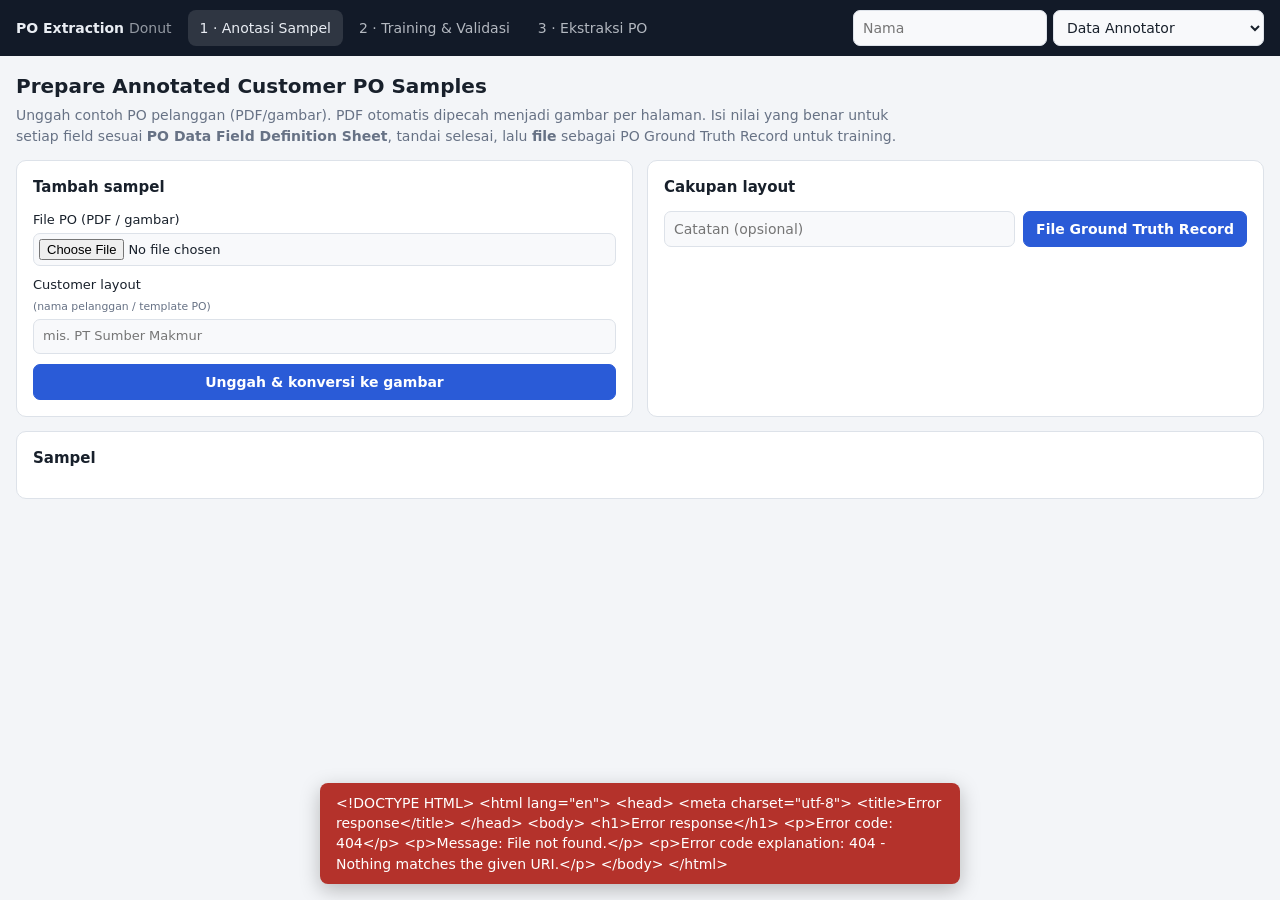
==== donut-po-extractor/static/index.html @ f37d2e2e "Add Donut-based customer PO extraction app (BUC 1-3) - BUC 1: upload PO samples (PDF/image), convert" ====
<!DOCTYPE html>
<html lang="id">
<head>
<meta charset="UTF-8">
<meta name="viewport" content="width=device-width, initial-scale=1">
<title>PO Extraction (Donut)</title>
<link rel="stylesheet" href="style.css">
</head>
<body>
<header>
  <div class="brand">PO Extraction <span>Donut</span></div>
  <nav id="tabs">
    <button data-tab="annotate" class="active">1 · Anotasi Sampel</button>
    <button data-tab="train">2 · Training &amp; Validasi</button>
    <button data-tab="extract">3 · Ekstraksi PO</button>
  </nav>
  <div class="who">
    <input id="userName" placeholder="Nama" aria-label="Nama pengguna">
    <select id="userRole" aria-label="Peran">
      <option>Data Annotator</option>
      <option>AI Developer</option>
      <option>Order Processing Officer</option>
    </select>
  </div>
</header>

<div id="modelBanner" class="banner hidden"></div>
<div id="toast" class="toast hidden" role="status"></div>

<main>
  <!-- ============ BUC 1 ============ -->
  <section id="tab-annotate" class="tab">
    <div class="intro">
      <h1>Prepare Annotated Customer PO Samples</h1>
      <p>Unggah contoh PO pelanggan (PDF/gambar). PDF otomatis dipecah menjadi gambar per halaman.
        Isi nilai yang benar untuk setiap field sesuai <b>PO Data Field Definition Sheet</b>, tandai selesai,
        lalu <b>file</b> sebagai PO Ground Truth Record untuk training.</p>
    </div>

    <div class="grid two">
      <div class="card">
        <h2>Tambah sampel</h2>
        <form id="sampleForm" class="stack">
          <label>File PO (PDF / gambar)<input type="file" name="file" accept=".pdf,.png,.jpg,.jpeg,.tif,.tiff,.bmp,.webp" required></label>
          <label>Customer layout <small>(nama pelanggan / template PO)</small>
            <input name="customer_layout" list="layoutList" required placeholder="mis. PT Sumber Makmur">
          </label>
          <datalist id="layoutList"></datalist>
          <button class="primary" type="submit">Unggah &amp; konversi ke gambar</button>
        </form>
      </div>
      <div class="card">
        <h2>Cakupan layout</h2>
        <div id="coverage"></div>
        <div class="row">
          <input id="recordNote" placeholder="Catatan (opsional)">
          <button id="fileRecordBtn" class="primary">File Ground Truth Record</button>
        </div>
        <div id="records"></div>
      </div>
    </div>

    <div class="card">
      <h2>Sampel</h2>
      <div id="samples" class="samples"></div>
    </div>

    <div id="annotator" class="card hidden">
      <div class="row between">
        <h2 id="annotTitle">Anotasi</h2>
        <div class="row">
          <button id="prevPage">‹ Halaman sebelumnya</button>
          <button id="nextPage">Halaman berikutnya ›</button>
        </div>
      </div>
      <div class="annot">
        <div class="viewer"><img id="annotImg" alt="Halaman PO"></div>
        <form id="annotForm" class="fields"></form>
      </div>
      <div class="row end">
        <span id="annotStatus" class="badge"></span>
        <button id="saveDraft">Simpan draft</button>
        <button id="saveComplete" class="primary">Simpan &amp; tandai selesai</button>
      </div>
    </div>
  </section>

  <!-- ============ BUC 2 ============ -->
  <section id="tab-train" class="tab hidden">
    <div class="intro">
      <h1>Train and Validate PO Extraction Model</h1>
      <p>Pilih Ground Truth Record. Sampel dibagi menjadi set training dan validasi (tidak saling tumpang tindih,
        per customer layout). Donut di-fine-tune pada set training, diuji pada set validasi, hasilnya dicatat di
        <b>Model Validation Sheet</b>, lalu model dirilis (<b>Model Release Record</b>).</p>
    </div>
    <div class="grid two">
      <div class="card">
        <h2>Training baru</h2>
        <form id="runForm" class="stack">
          <label>Ground Truth Record<select name="record_id" id="recordSelect" required></select></label>
          <div class="grid three">
            <label>Rasio validasi<input name="validation_ratio" type="number" step="0.05" min="0.05" max="0.9" value="0.2"></label>
            <label>Epoch<input name="epochs" type="number" min="1" value="30"></label>
            <label>Learning rate<input name="learning_rate" type="number" step="any" value="0.00003"></label>
            <label>Batch size<input name="batch_size" type="number" min="1" value="1"></label>
            <label>Tinggi gambar<input name="image_height" type="number" placeholder="1280"></label>
            <label>Lebar gambar<input name="image_width" type="number" placeholder="960"></label>
          </div>
          <label>Base model<input name="base_model" id="baseModel" placeholder="naver-clova-ix/donut-base"></label>
          <label class="check"><input type="checkbox" name="auto_validate" checked> Validasi otomatis setelah training</label>
          <button class="primary" type="submit">Bagi data &amp; mulai training</button>
        </form>
      </div>
      <div class="card">
        <h2>Model rilis</h2>
        <div id="releases"></div>
      </div>
    </div>
    <div class="card">
      <h2>Training run</h2>
      <div id="runs"></div>
    </div>
    <div id="runDetail" class="card hidden"></div>
  </section>

  <!-- ============ BUC 3 ============ -->
  <section id="tab-extract" class="tab hidden">
    <div class="intro">
      <h1>Extract Customer PO Data to JSON</h1>
      <p>Unggah PO pelanggan (PDF/gambar). Donut membaca setiap halaman langsung dari gambarnya (tanpa OCR terpisah)
        dan menghasilkan JSON sesuai PO Data Field Definition Sheet. Periksa, koreksi bila perlu, lalu simpan.</p>
    </div>
    <div class="card">
      <form id="extractForm" class="row wrap">
        <input type="file" name="file" accept=".pdf,.png,.jpg,.jpeg,.tif,.tiff,.bmp,.webp" required>
        <input name="customer_layout" list="trainedLayouts" placeholder="Customer layout (disarankan)">
        <datalist id="trainedLayouts"></datalist>
        <button class="primary" type="submit">Ekstrak</button>
      </form>
    </div>
    <div id="extractResult" class="card hidden"></div>
    <div class="card">
      <h2>Structured PO Data Record</h2>
      <div id="extractions"></div>
    </div>
  </section>
</main>
<script src="app.js"></script>
</body>
</html>
---- donut-po-extractor/static/style.css ----
:root {
  --bg: #f3f5f8; --surface: #fff; --surface-2: #f8f9fb; --line: #dde2e9; --text: #18202b; --muted: #677285;
  --primary: #2a5bd7; --primary-ink: #fff; --ok: #12805c; --ok-bg: #e5f4ee; --warn: #9a6200; --warn-bg: #fdf3df;
  --danger: #b4322b; --danger-bg: #fbeae8; --header: #121a28; --header-ink: #e9edf3; --radius: 10px;
}
@media (prefers-color-scheme: dark) {
  :root {
    --bg: #0f141c; --surface: #171e29; --surface-2: #1d2532; --line: #2b3546; --text: #e4e9f0; --muted: #96a1b3;
    --primary: #6d93f2; --primary-ink: #0d1320; --ok: #4cc79a; --ok-bg: #12352a; --warn: #e9b44c; --warn-bg: #3a2c10;
    --danger: #f08178; --danger-bg: #3e1a18; --header: #0a0e14;
  }
}
* { box-sizing: border-box; }
body { margin: 0; font: 14px/1.45 system-ui, -apple-system, "Segoe UI", Roboto, sans-serif; background: var(--bg); color: var(--text); }
h1 { font-size: 20px; margin: 0 0 4px; } h2 { font-size: 15px; margin: 0 0 12px; }
.intro p { margin: 0; color: var(--muted); max-width: 900px; }
.hidden { display: none !important; }
header { background: var(--header); color: var(--header-ink); display: flex; gap: 16px; align-items: center; padding: 10px 16px; flex-wrap: wrap; position: sticky; top: 0; z-index: 5; }
.brand { font-weight: 700; } .brand span { opacity: .6; font-weight: 500; }
nav { display: flex; gap: 4px; flex: 1; flex-wrap: wrap; }
nav button { background: transparent; color: inherit; border: 0; padding: 8px 12px; border-radius: 8px; opacity: .75; }
nav button.active { background: rgba(255,255,255,.12); opacity: 1; }
.who { display: flex; gap: 6px; } .who input, .who select { width: auto; }
main { max-width: 1400px; margin: 0 auto; padding: 16px; display: block; }
.tab > * + * { margin-top: 14px; }
.card { background: var(--surface); border: 1px solid var(--line); border-radius: var(--radius); padding: 16px; }
.grid { display: grid; gap: 14px; } .grid.two { grid-template-columns: repeat(auto-fit, minmax(340px, 1fr)); }
.grid.three { grid-template-columns: repeat(auto-fit, minmax(120px, 1fr)); gap: 10px; }
.stack { display: flex; flex-direction: column; gap: 10px; }
.row { display: flex; gap: 8px; align-items: center; } .row.wrap { flex-wrap: wrap; } .row.between { justify-content: space-between; flex-wrap: wrap; } .row.end { justify-content: flex-end; margin-top: 12px; flex-wrap: wrap; }
label { display: flex; flex-direction: column; gap: 4px; font-weight: 500; font-size: 13px; }
label small { color: var(--muted); font-weight: 400; } label.check { flex-direction: row; align-items: center; }
input, select, textarea { font: inherit; color: var(--text); background: var(--surface-2); border: 1px solid var(--line); border-radius: 7px; padding: 7px 9px; width: 100%; }
input[type=checkbox] { width: auto; } input[type=file] { padding: 5px; }
textarea { font-family: ui-monospace, Menlo, Consolas, monospace; font-size: 12.5px; }
button { font: inherit; border: 1px solid var(--line); background: var(--surface-2); color: var(--text); border-radius: 7px; padding: 7px 12px; cursor: pointer; white-space: nowrap; }
button.primary { background: var(--primary); color: var(--primary-ink); border-color: var(--primary); font-weight: 600; }
button.small { padding: 3px 8px; font-size: 12px; }
button:disabled { opacity: .5; cursor: not-allowed; }
table { width: 100%; border-collapse: collapse; font-size: 13px; }
th, td { text-align: left; padding: 6px 8px; border-bottom: 1px solid var(--line); vertical-align: top; }
th { color: var(--muted); font-weight: 600; font-size: 12px; } td.num, th.num { text-align: right; font-variant-numeric: tabular-nums; }
.scroll { overflow-x: auto; }
.badge { display: inline-block; padding: 1px 8px; border-radius: 999px; font-size: 12px; background: var(--surface-2); border: 1px solid var(--line); color: var(--muted); }
.badge.ok { background: var(--ok-bg); color: var(--ok); border-color: transparent; }
.badge.warn { background: var(--warn-bg); color: var(--warn); border-color: transparent; }
.badge.bad { background: var(--danger-bg); color: var(--danger); border-color: transparent; }
.banner { padding: 10px 16px; background: var(--warn-bg); color: var(--warn); }
.banner.ok { background: var(--ok-bg); color: var(--ok); }
.toast { position: fixed; bottom: 16px; left: 50%; transform: translateX(-50%); background: var(--text); color: var(--bg); padding: 10px 16px; border-radius: 8px; max-width: min(640px, 92vw); z-index: 10; box-shadow: 0 6px 20px rgba(0,0,0,.25); }
.toast.error { background: var(--danger); color: #fff; }
.samples { display: flex; flex-direction: column; gap: 8px; }
.sample { display: flex; flex-wrap: wrap; gap: 6px; align-items: center; padding: 8px; border: 1px solid var(--line); border-radius: 8px; }
.sample .meta { flex: 1 1 220px; } .sample .meta small { color: var(--muted); display: block; }
.page-btn.completed { border-color: var(--ok); color: var(--ok); } .page-btn.current { outline: 2px solid var(--primary); }
.annot { display: grid; grid-template-columns: minmax(0, 1.1fr) minmax(0, 1fr); gap: 14px; }
@media (max-width: 900px) { .annot { grid-template-columns: 1fr; } }
.viewer { border: 1px solid var(--line); border-radius: 8px; overflow: auto; max-height: 78vh; background: var(--surface-2); }
.viewer img { width: 100%; display: block; }
.fields { display: flex; flex-direction: column; gap: 10px; max-height: 78vh; overflow: auto; padding-right: 4px; }
.fields .req::after { content: " *"; color: var(--danger); }
.list-field { border: 1px dashed var(--line); border-radius: 8px; padding: 8px; }
.list-field table input { padding: 4px 6px; min-width: 70px; }
.progress { height: 6px; background: var(--surface-2); border-radius: 3px; overflow: hidden; min-width: 80px; }
.progress > div { height: 100%; background: var(--primary); }
pre.log { background: var(--surface-2); border: 1px solid var(--line); padding: 10px; border-radius: 8px; max-height: 260px; overflow: auto; font-size: 12px; white-space: pre-wrap; }
.thumbs { display: flex; gap: 8px; overflow-x: auto; } .thumbs img { height: 220px; border: 1px solid var(--line); border-radius: 6px; }
.warnings { margin: 8px 0; padding-left: 18px; color: var(--warn); }
.muted { color: var(--muted); }
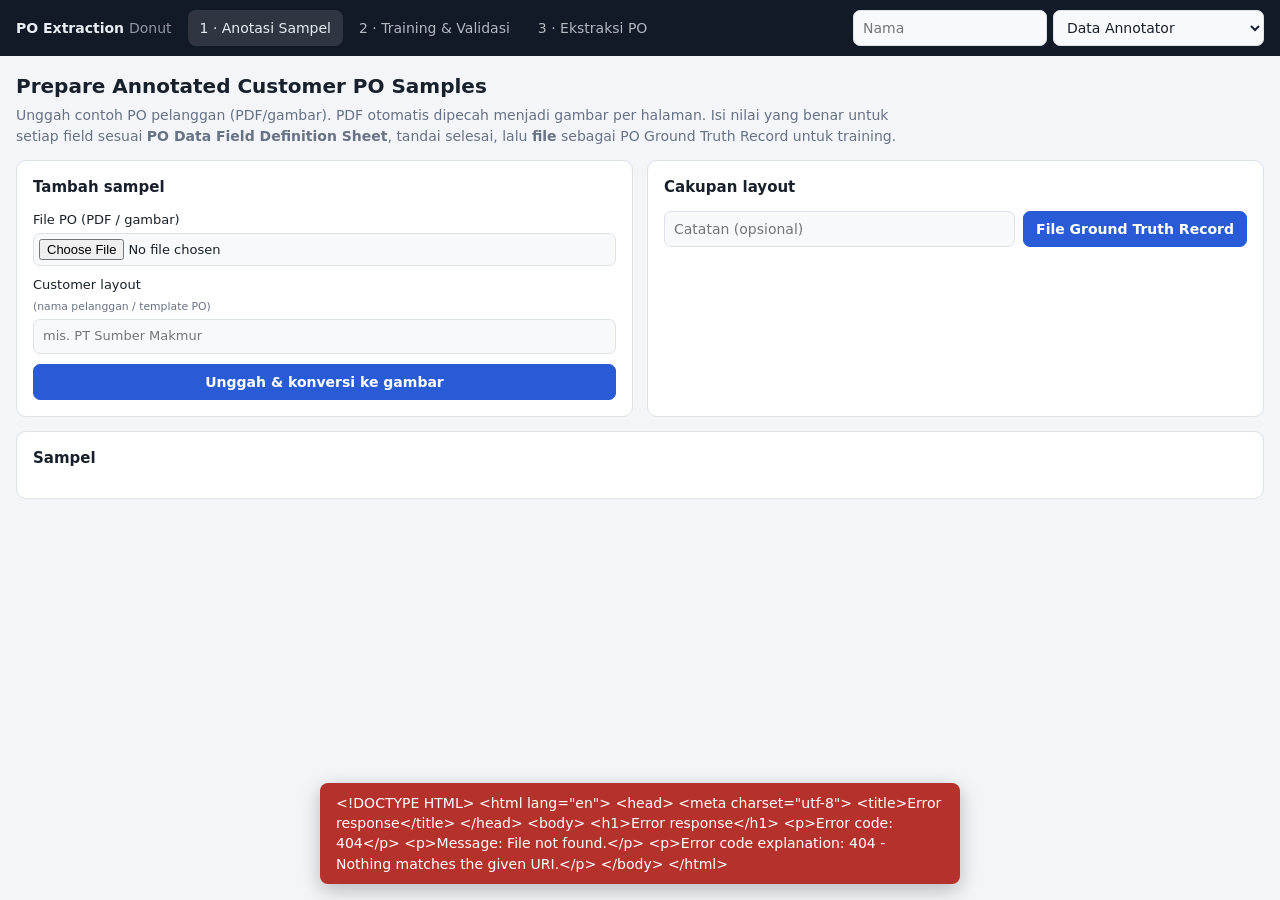
==== commit 09db7166: "Add 'Import practice documents' button and sturdier Colab import cell Co-Authored-By: Claude Opus 5." ====
--- a/donut-po-extractor/static/index.html
+++ b/donut-po-extractor/static/index.html
@@ -48,6 +48,13 @@
           <datalist id="layoutList"></datalist>
           <button class="primary" type="submit">Unggah &amp; konversi ke gambar</button>
         </form>
+        <div id="practiceBox" class="hidden" style="margin-top:14px">
+          <p class="muted">Dokumen latihan: 45 PO fiktif (3 layout) beserta kunci jawabannya.</p>
+          <div class="row wrap">
+            <button id="importPractice">Impor dokumen latihan</button>
+            <label class="check"><input type="checkbox" id="practiceDraft"> sebagai draft (periksa dulu)</label>
+          </div>
+        </div>
       </div>
       <div class="card">
         <h2>Cakupan layout</h2>
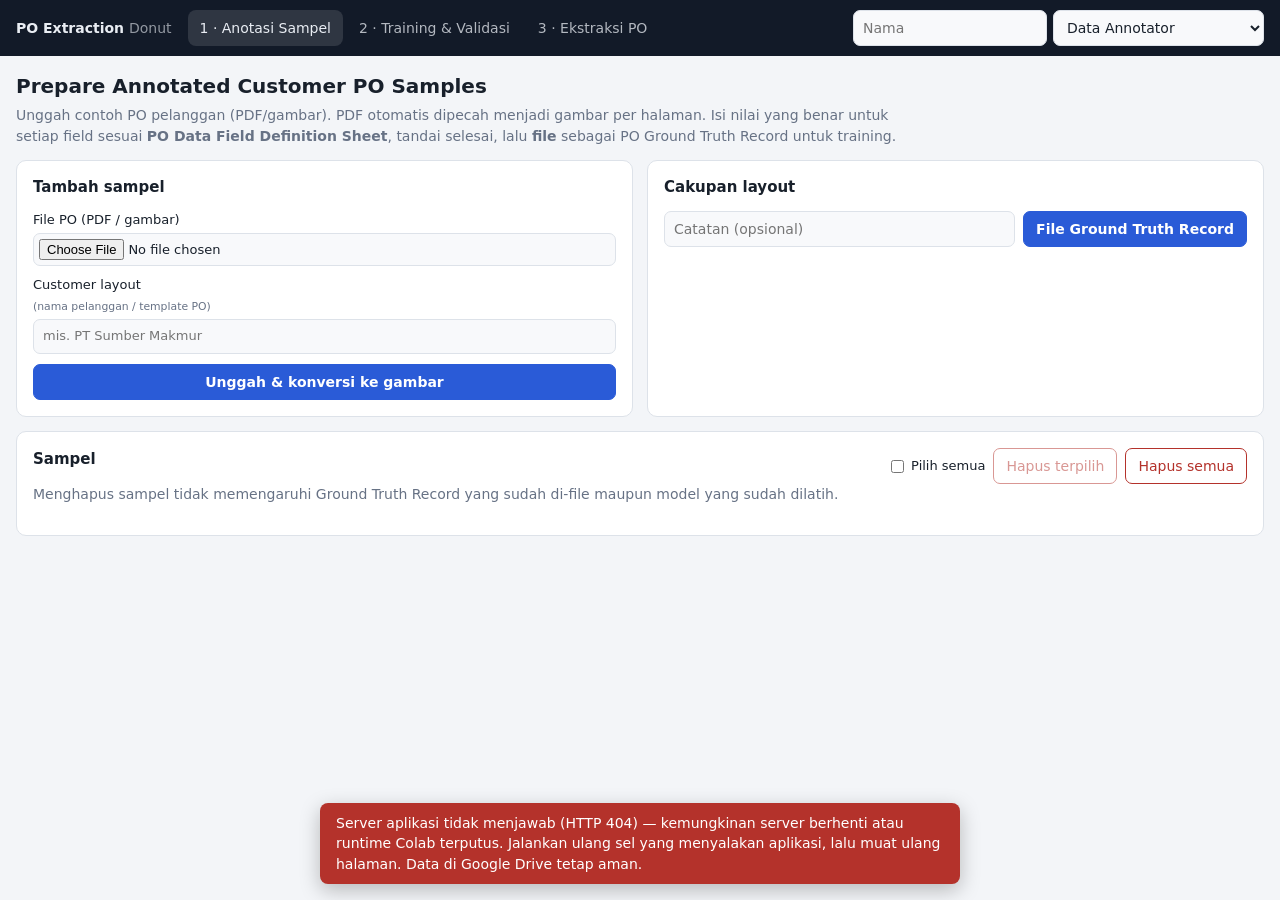
==== commit b7bd15c8: "Annotation page: select samples with checkboxes, delete selected or all - POST /api/samples/delete w" ====
--- a/donut-po-extractor/static/index.html
+++ b/donut-po-extractor/static/index.html
@@ -49,7 +49,7 @@
           <button class="primary" type="submit">Unggah &amp; konversi ke gambar</button>
         </form>
         <div id="practiceBox" class="hidden" style="margin-top:14px">
-          <p class="muted">Dokumen latihan: 45 PO fiktif (3 layout) beserta kunci jawabannya.</p>
+          <p class="muted">Dokumen latihan <b>bawaan</b>: 45 PO fiktif (3 layout) beserta kunci jawabannya. Cukup diimpor sekali. Dokumen tambahan dibuat & diimpor lewat sel Colab "Meningkatkan akurasi"; jumlahnya terlihat di tabel Cakupan layout.</p>
           <div class="row wrap">
             <button id="importPractice">Impor dokumen latihan</button>
             <label class="check"><input type="checkbox" id="practiceDraft"> sebagai draft (periksa dulu)</label>
@@ -68,7 +68,15 @@
     </div>
 
     <div class="card">
-      <h2>Sampel</h2>
+      <div class="row between">
+        <h2>Sampel <small class="muted" id="sampleCount"></small></h2>
+        <div class="row wrap" id="bulkBar">
+          <label class="check"><input type="checkbox" id="selectAll"> Pilih semua</label>
+          <button id="deleteSelected" class="danger" disabled>Hapus terpilih</button>
+          <button id="deleteAll" class="danger">Hapus semua</button>
+        </div>
+      </div>
+      <p class="muted" style="margin-top:0">Menghapus sampel tidak memengaruhi Ground Truth Record yang sudah di-file maupun model yang sudah dilatih.</p>
       <div id="samples" class="samples"></div>
     </div>
 
@@ -114,6 +122,7 @@
             <label>Lebar gambar<input name="image_width" type="number" placeholder="960"></label>
           </div>
           <label>Base model<input name="base_model" id="baseModel" placeholder="naver-clova-ix/donut-base"></label>
+          <label class="check"><input type="checkbox" name="gradient_checkpointing"> Gradient checkpointing (hemat memori GPU untuk gambar besar, ±30% lebih lambat)</label>
           <label class="check"><input type="checkbox" name="auto_validate" checked> Validasi otomatis setelah training</label>
           <button class="primary" type="submit">Bagi data &amp; mulai training</button>
         </form>
--- a/donut-po-extractor/static/style.css
+++ b/donut-po-extractor/static/style.css
@@ -67,3 +67,7 @@
 .thumbs { display: flex; gap: 8px; overflow-x: auto; } .thumbs img { height: 220px; border: 1px solid var(--line); border-radius: 6px; }
 .warnings { margin: 8px 0; padding-left: 18px; color: var(--warn); }
 .muted { color: var(--muted); }
+button.danger { color: var(--danger); border-color: var(--danger); background: transparent; }
+button.danger:not(:disabled):hover { background: var(--danger-bg); }
+.sample input.pick { width: 18px; height: 18px; margin: 0 4px 0 0; }
+.sample.picked { border-color: var(--danger); background: var(--danger-bg); }
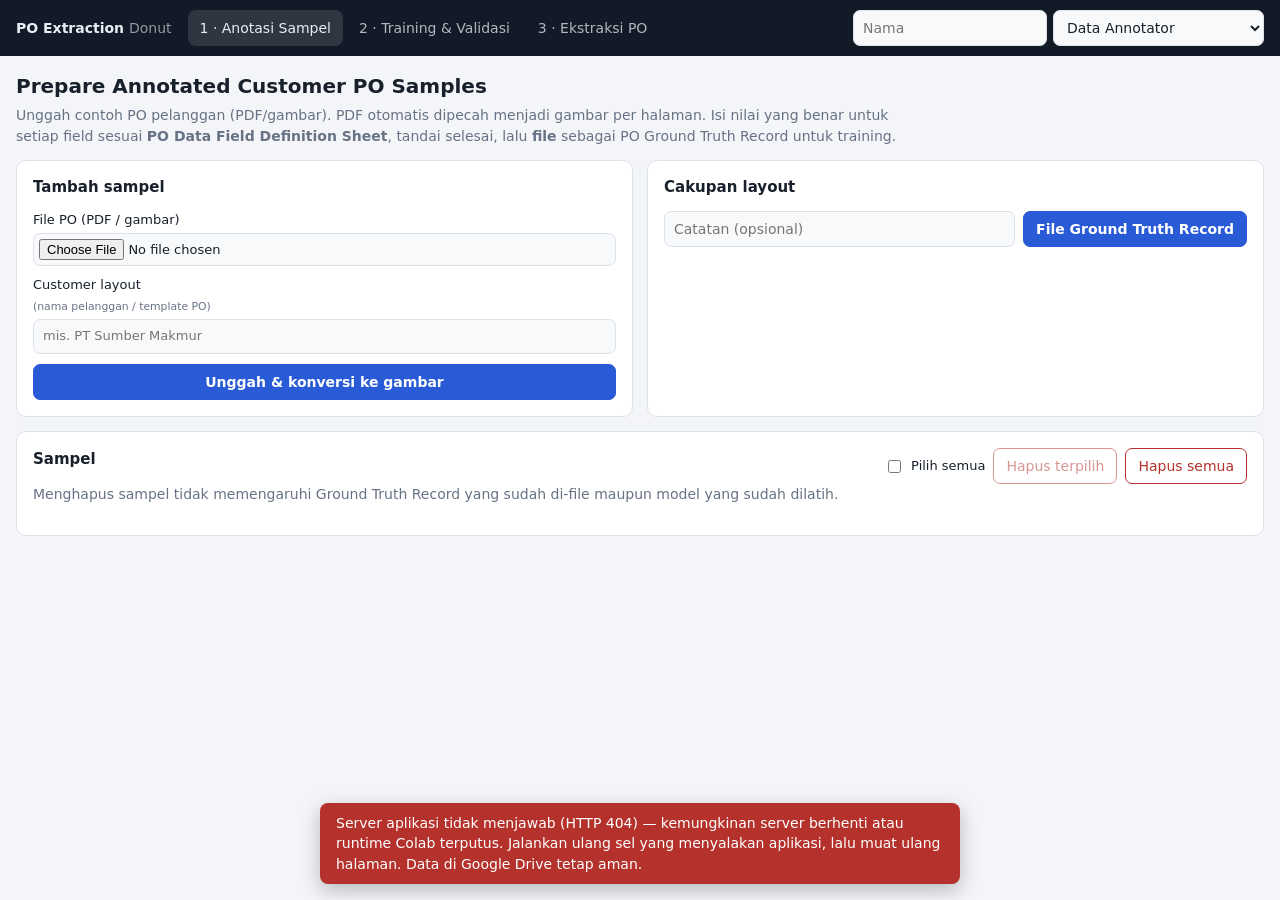
==== commit 20531bb5: "Training: choose validation documents manually or let the app split randomly - Split mode 'random' (" ====
--- a/donut-po-extractor/static/index.html
+++ b/donut-po-extractor/static/index.html
@@ -113,8 +113,25 @@
         <h2>Training baru</h2>
         <form id="runForm" class="stack">
           <label>Ground Truth Record<select name="record_id" id="recordSelect" required></select></label>
+          <fieldset class="split">
+            <legend>Pembagian data training / uji</legend>
+            <label class="check"><input type="radio" name="split_mode" value="random" checked> Dipilihkan aplikasi (acak, disarankan)</label>
+            <div id="randomOpts" class="grid three indent">
+              <label>Rasio uji<input name="validation_ratio" type="number" step="0.05" min="0.05" max="0.9" value="0.2"></label>
+              <label>Seed acak<input name="seed" type="number" min="0" value="42"></label>
+            </div>
+            <label class="check"><input type="radio" name="split_mode" value="manual"> Pilih manual dokumen uji</label>
+            <div id="manualBox" class="hidden indent">
+              <div class="row wrap">
+                <button type="button" class="small" id="manualSuggest">Isi dengan saran acak</button>
+                <button type="button" class="small" id="manualClear">Kosongkan pilihan</button>
+                <input id="manualFilter" placeholder="Cari dokumen / layout" style="max-width:220px">
+              </div>
+              <div id="manualSummary" style="margin:8px 0"></div>
+              <div id="manualDocs" class="doclist"></div>
+            </div>
+          </fieldset>
           <div class="grid three">
-            <label>Rasio validasi<input name="validation_ratio" type="number" step="0.05" min="0.05" max="0.9" value="0.2"></label>
             <label>Epoch<input name="epochs" type="number" min="1" value="30"></label>
             <label>Learning rate<input name="learning_rate" type="number" step="any" value="0.00003"></label>
             <label>Batch size<input name="batch_size" type="number" min="1" value="1"></label>
--- a/donut-po-extractor/static/style.css
+++ b/donut-po-extractor/static/style.css
@@ -31,7 +31,7 @@
 label { display: flex; flex-direction: column; gap: 4px; font-weight: 500; font-size: 13px; }
 label small { color: var(--muted); font-weight: 400; } label.check { flex-direction: row; align-items: center; }
 input, select, textarea { font: inherit; color: var(--text); background: var(--surface-2); border: 1px solid var(--line); border-radius: 7px; padding: 7px 9px; width: 100%; }
-input[type=checkbox] { width: auto; } input[type=file] { padding: 5px; }
+input[type=checkbox], input[type=radio] { width: auto; margin: 0 6px 0 0; } input[type=file] { padding: 5px; }
 textarea { font-family: ui-monospace, Menlo, Consolas, monospace; font-size: 12.5px; }
 button { font: inherit; border: 1px solid var(--line); background: var(--surface-2); color: var(--text); border-radius: 7px; padding: 7px 12px; cursor: pointer; white-space: nowrap; }
 button.primary { background: var(--primary); color: var(--primary-ink); border-color: var(--primary); font-weight: 600; }
@@ -71,3 +71,10 @@
 button.danger:not(:disabled):hover { background: var(--danger-bg); }
 .sample input.pick { width: 18px; height: 18px; margin: 0 4px 0 0; }
 .sample.picked { border-color: var(--danger); background: var(--danger-bg); }
+fieldset.split { border: 1px solid var(--line); border-radius: 8px; padding: 8px 12px 12px; margin: 0; display: flex; flex-direction: column; gap: 8px; }
+fieldset.split legend { font-weight: 600; font-size: 13px; padding: 0 4px; }
+.indent { margin-left: 24px; }
+.doclist { max-height: 340px; overflow: auto; border: 1px solid var(--line); border-radius: 8px; }
+.doclist table td, .doclist table th { padding: 4px 8px; }
+.doclist tr.val { background: var(--warn-bg); }
+.doclist th { position: sticky; top: 0; background: var(--surface); }
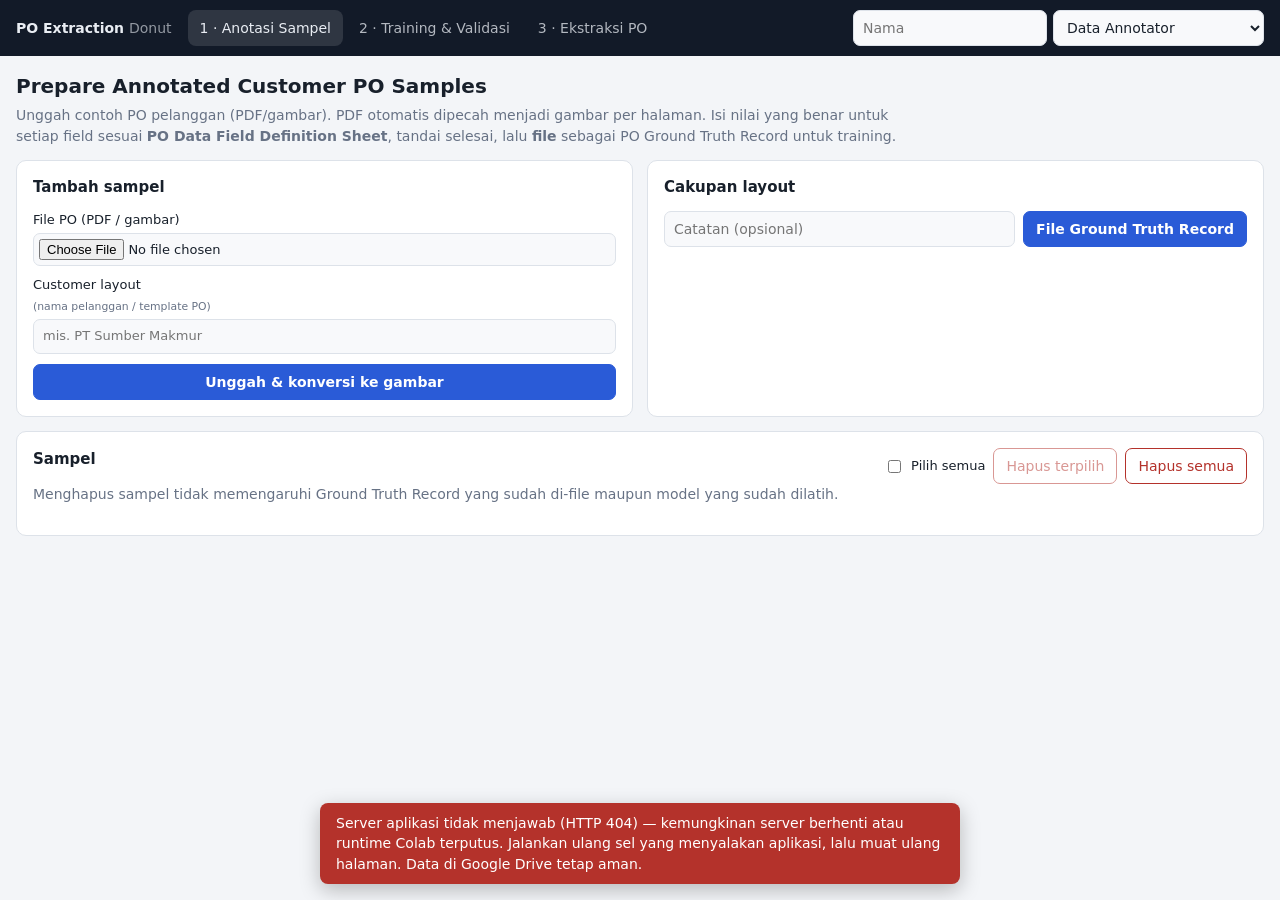
==== commit 896ed1c7: "Training form: show estimated optimizer steps and warn when too few Co-Authored-By: Claude Opus 5.5 " ====
--- a/donut-po-extractor/static/index.html
+++ b/donut-po-extractor/static/index.html
@@ -138,6 +138,7 @@
             <label>Tinggi gambar<input name="image_height" type="number" placeholder="1280"></label>
             <label>Lebar gambar<input name="image_width" type="number" placeholder="960"></label>
           </div>
+          <p id="stepHint" class="muted" style="margin:0"></p>
           <label>Base model<input name="base_model" id="baseModel" placeholder="naver-clova-ix/donut-base"></label>
           <label class="check"><input type="checkbox" name="gradient_checkpointing"> Gradient checkpointing (hemat memori GPU untuk gambar besar, ±30% lebih lambat)</label>
           <label class="check"><input type="checkbox" name="auto_validate" checked> Validasi otomatis setelah training</label>
